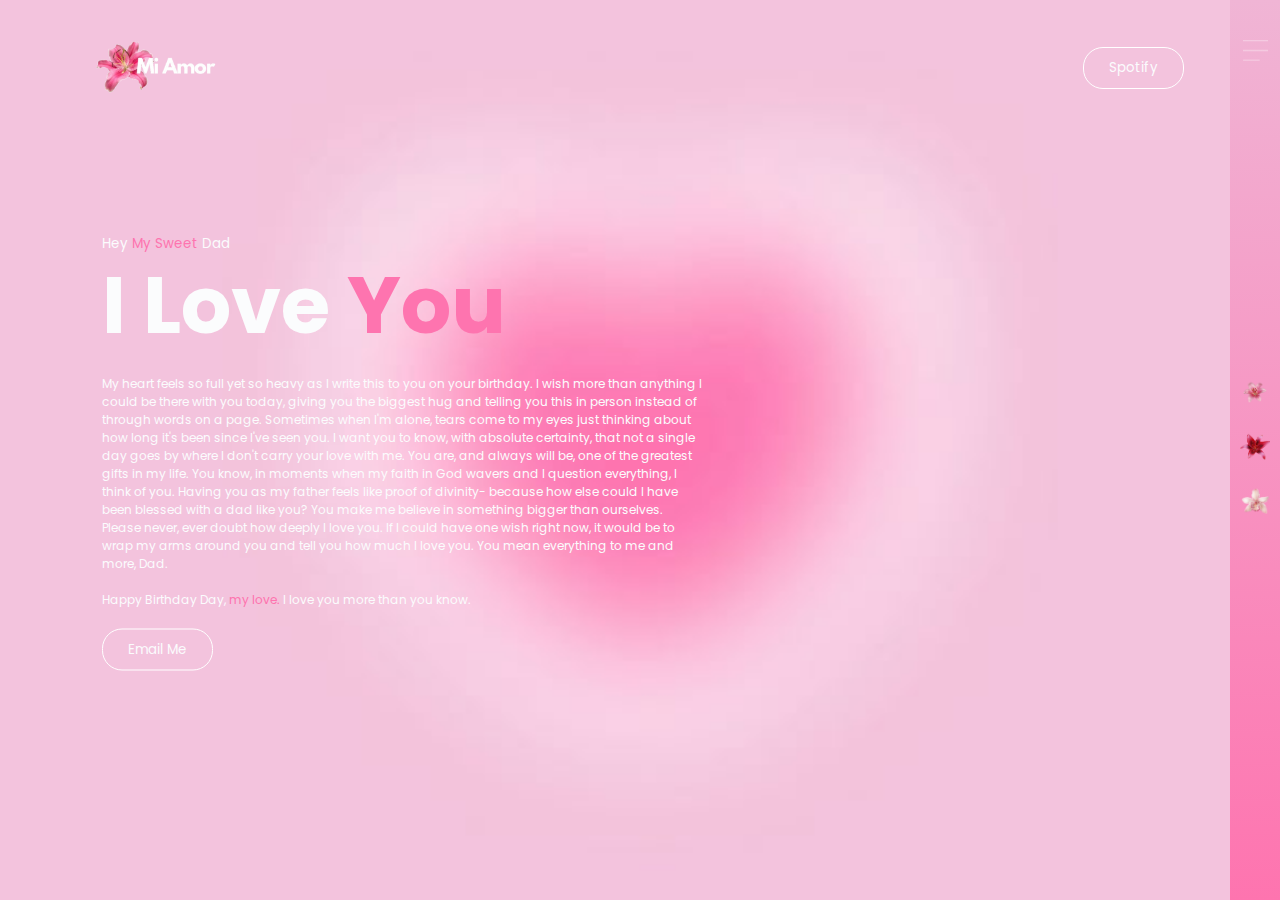
==== index.html @ a892e55b "Update and rename Charles.html to index.html" ====
<!DOCTYPE html>
<html lang="en">
<head>
    <meta charset="UTF-8">
    <meta name="viewport" content="width=device-width, initial-scale=1.0">
    <link rel="stylesheet" href="Charles.css">
    <link rel="shortcut icon" type="x-icon" href="Img/hearts2.png">
    <title>Happy Birthday</title>
</head>
<body>
    <audio id="bgMusic" autoplay loop src="Img/Is it you.mp3"></audio>
    <div class="hero">
        <div class="navbar">
            <img src="Img/lg3.png" alt="" class="logo">
            <a href="https://open.spotify.com/playlist/3Xit1CzZtf705vZzbREhk6?si=58a468095620402b"><button type="button">Spotify</button></a>
             
        </div>
        <div class="content">
            <small>Hey <span>My Sweet</span> Dad</small>
            <h1>I Love <span>You</span></h1>
            <p>My heart feels so full yet so heavy as I write this to you on your birthday. I wish more than anything I could be there with you today, giving you the biggest hug and telling you this in person instead of through words on a page.
                Sometimes when I'm alone, tears come to my eyes just thinking about how long it's been since I've seen you. I want you to know, with absolute certainty, that not a single day goes by where I don't carry your love with me. You are, and always will be, one of the greatest gifts in my life.
                You know, in moments when my faith in God wavers and I question everything, I think of you. Having you as my father feels like proof of divinity- because how else could I have been blessed with a dad like you? You make me believe in something bigger than ourselves.
                Please never, ever doubt how deeply I love you. If I could have one wish right now, it would be to wrap my arms around you and tell you how much I love you. You mean everything to me and more, Dad.
             <br> <br>
             Happy Birthday Day, <span>my love.</span> I love you more than you know.
            </p>
            <a href="mailto:ukazumiracle@gmail.com"><button>Email Me</button></a>
        </div>
        <div class="side-bar">
         <img src="Img/menu.png" alt="" class="menu">
         <div class="social-links">
            <img src="Img/pinklily (1).png" alt="">
            <img src="Img/redlily (2).png" alt="">
            <img src="Img/light.png" alt="">
         </div>
        </div>

        <div>
            <div class="bubbles">
                <img src="Img/hearts2.png" alt="">
                <img src="Img/hearts2.png" alt="">
                <img src="Img/hearts2.png" alt="">
                <img src="Img/hearts2.png" alt="">
                <img src="Img/hearts2.png" alt="">
                <img src="Img/hearts2.png" alt="">
                <img src="Img/hearts2.png" alt="">
            </div>
        </div>
    </div>
</body>
</html>
---- Charles.css ----
@import url("https://fonts.googleapis.com/css2?family=Poppins:wght@200;300;400;500;600;700;800&display=swap");
* {
    margin: 0;
    padding: 0;
    box-sizing: border-box;
    font-family: "Poppins", sans-serif;
}

.hero{
    width: 100%;
    height: 100vh;
    background-image: url(Img/bg.jpg);
    background-size: cover;
    background-position: center;
    position: relative;
    overflow: hidden;
}

.logo{
    width: 120px;
    cursor: pointer;
}

.navbar{
    width: 85%;
    height: 15%;
    margin: auto;
    display: flex;
    align-items: center;
    justify-content: space-between;
}


button{
    color: #fbfcfd;
    padding: 10px 25px;
    background: transparent;
    border: 1px solid #fff;
    border-radius: 20px;
    outline: none;
    cursor: pointer;
    transition: .3s;
}

button:hover{
    background: #fbfcfd;
    color: #fe74af;
}

.content{
    color: #fbfcfd;
    position: absolute;
    top: 50%;
    left: 8%;
    transform: translateY(-50%);
    z-index: 2;
}

.content p{
    margin-bottom: 20px;
    max-width: 600px;
    font-size: 12px;
}

h1{
    font-size: 80px;
    margin: 10px 0 30px;
    line-height: 80px;
}

span{
    color: #fe74af;
}

.side-bar{
    width: 50px;
    height: 100vh;
    background: linear-gradient( #f0b5d5, #fe74af);
    position: absolute;
    top: 0;
    right: 0;
}

.menu{
   display: block;
   width: 25px;
   margin: 40px auto 0; 
}

.social-links img{
    width: 30px;
    margin: 10px auto;
    cursor: pointer;
}

.social-links{
    width: 50px;
    text-align: center;
    position: absolute;
    top: 50%;
    transform: translateY(-50%);
}

.bubbles img{
    width: 50px;
    animation: bubble 7s linear infinite;
}

.bubbles{
    width: 100%;
    display: flex;
    align-items: center;
    justify-content: space-between;
    position: absolute;
    bottom: -70px;
}

@keyframes bubble{
    0%{
        transform: translateY(0);
        opacity: 0;
    }
    50%{
        opacity: 1;
    }
    70%{
        opacity: 1;
    }
    100%{
        transform: translateY(-80vh);
        opacity: 0;
    }
}

.bubbles img:nth-child(1){
    animation-delay: 2s;
    width: 25px;
}
.bubbles img:nth-child(2){
    animation-delay: 1s;
}
.bubbles img:nth-child(3){
    animation-delay: 3s;
    width: 25px;
}
.bubbles img:nth-child(4){
    animation-delay: 4.5s;
}
.bubbles img:nth-child(5){
    animation-delay: 3s;
}
.bubbles img:nth-child(6){
    animation-delay: 6s;
    width: 20px;
}
.bubbles img:nth-child(7){
    animation-delay: 7s;
    width: 35px;
}
/* Responsive Design */
@media (max-width: 768px) {
    .navbar {
        width: 95%;
        flex-direction: column;
        text-align: center;
        height: auto;
    }

    .logo {
        width: 80px;
        margin-bottom: 10px;
    }

    .content {
        left: 50%;
        transform: translate(-50%, -50%);
    }

    h1 {
        font-size: 40px;
        line-height: 50px;
    }

    .content p {
        font-size: 12px;
        max-width: 90%;
    }

    .side-bar {
        width: 40px;
    }
}

@media (max-width: 480px) {
    h1 {
        font-size: 30px;
        line-height: 40px;
    }

    .content p {
        font-size: 10px;
        padding: 0 15px;
    }

    button {
        font-size: 12px;
        padding: 8px 15px;
    }
}
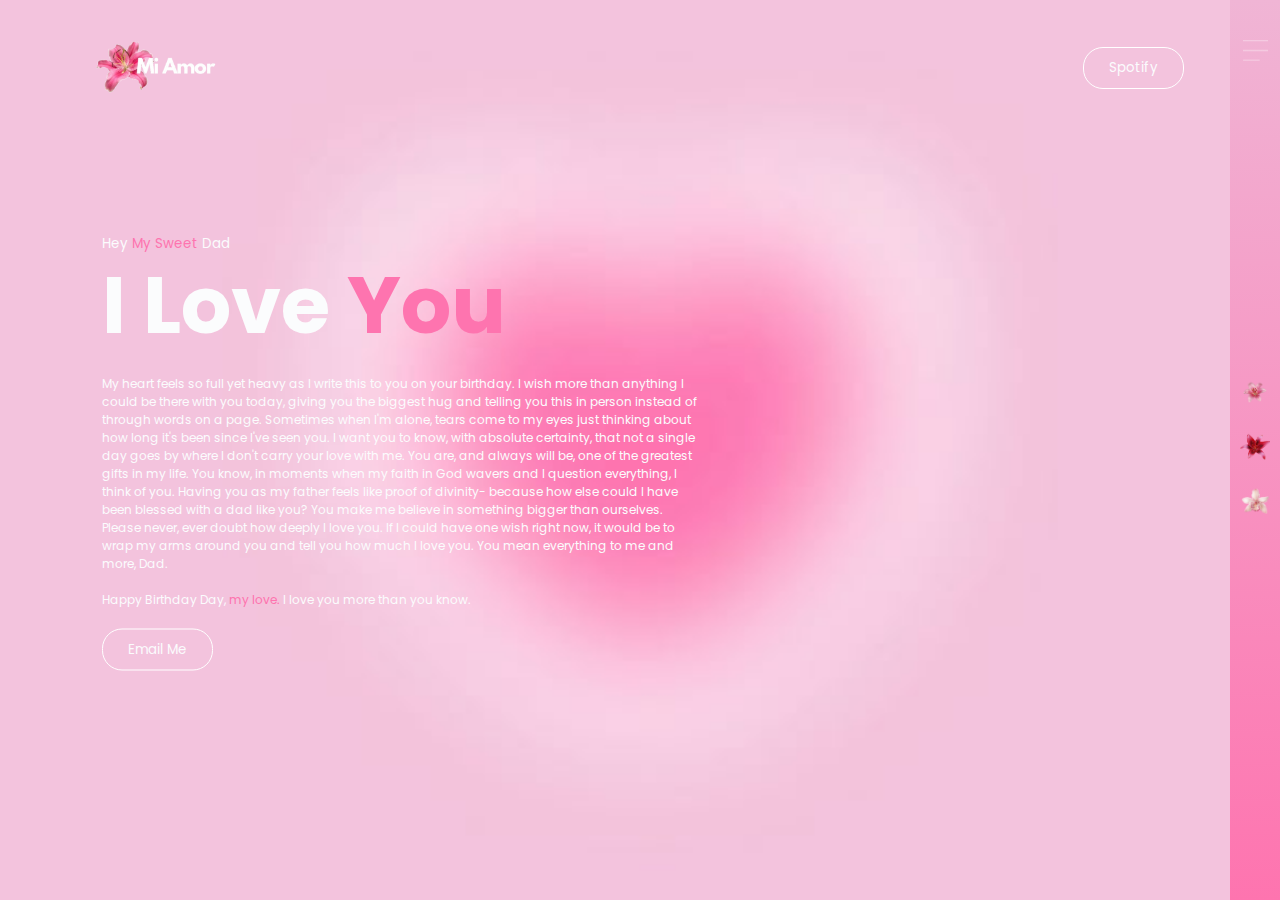
==== commit a4a655dc: "Update index.html" ====
--- a/index.html
+++ b/index.html
@@ -8,7 +8,9 @@
     <title>Happy Birthday</title>
 </head>
 <body>
-    <audio id="bgMusic" autoplay loop src="Img/Is it you.mp3"></audio>
+    <audio id="bgMusic" autoplay loop>
+         <source src="https://drive.google.com/uc?export=download&id=1JtJ-4hsvyFTcRK_c1hcQtRpThNZ4doHc" type="audio/mp3">
+    </audio>
     <div class="hero">
         <div class="navbar">
             <img src="Img/lg3.png" alt="" class="logo">
@@ -18,7 +20,7 @@
         <div class="content">
             <small>Hey <span>My Sweet</span> Dad</small>
             <h1>I Love <span>You</span></h1>
-            <p>My heart feels so full yet so heavy as I write this to you on your birthday. I wish more than anything I could be there with you today, giving you the biggest hug and telling you this in person instead of through words on a page.
+            <p>My heart feels so full yet heavy as I write this to you on your birthday. I wish more than anything I could be there with you today, giving you the biggest hug and telling you this in person instead of through words on a page.
                 Sometimes when I'm alone, tears come to my eyes just thinking about how long it's been since I've seen you. I want you to know, with absolute certainty, that not a single day goes by where I don't carry your love with me. You are, and always will be, one of the greatest gifts in my life.
                 You know, in moments when my faith in God wavers and I question everything, I think of you. Having you as my father feels like proof of divinity- because how else could I have been blessed with a dad like you? You make me believe in something bigger than ourselves.
                 Please never, ever doubt how deeply I love you. If I could have one wish right now, it would be to wrap my arms around you and tell you how much I love you. You mean everything to me and more, Dad.
